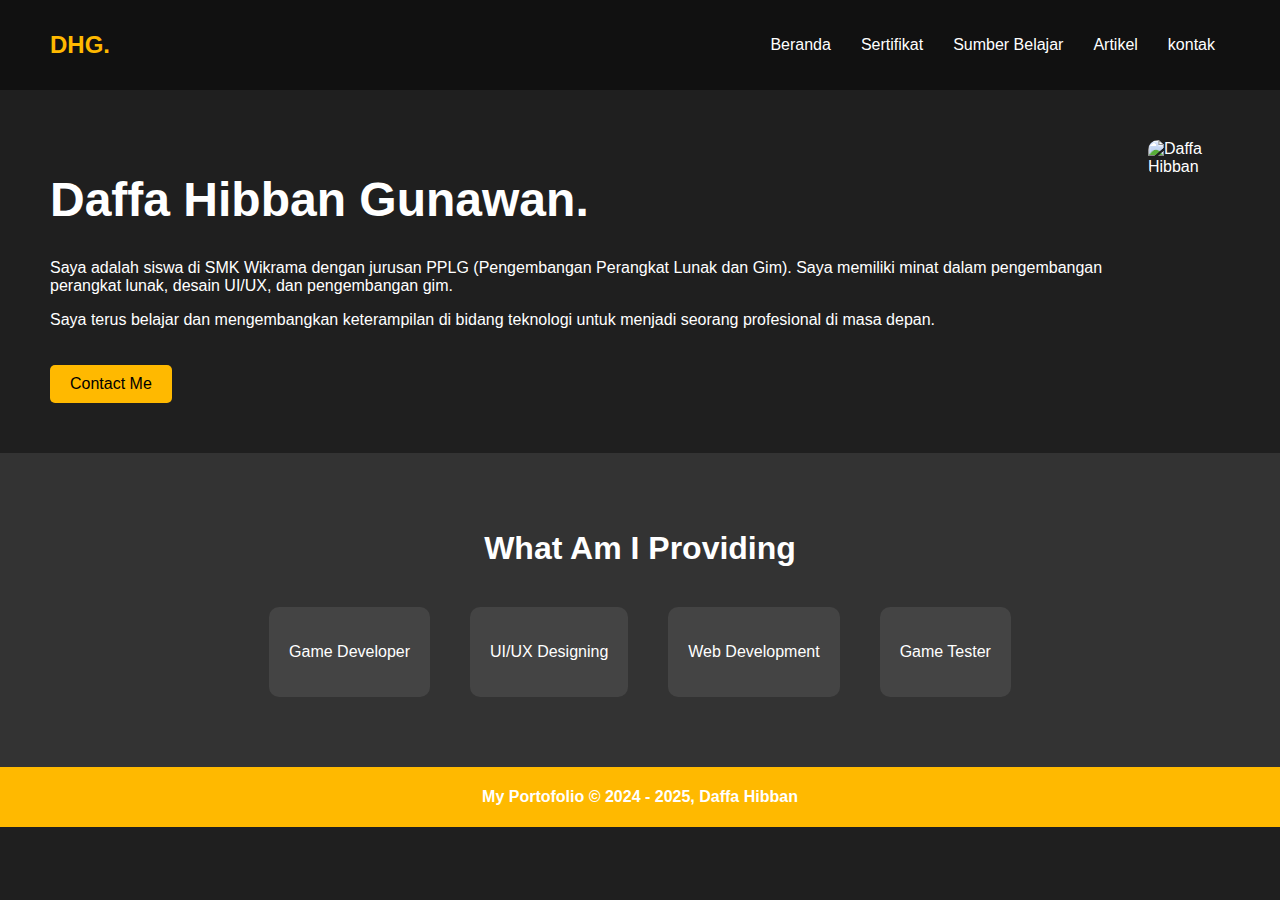
==== index.html @ 6b6d8813 "Add files via upload" ====
<!DOCTYPE html>
<html lang="en">
<head>
    <meta charset="UTF-8">
    <meta name="viewport" content="width=device-width, initial-scale=1.0">
    <title>Daffa Hibban - Home</title>
    <link rel="stylesheet" href="css.css">
</head>
<body>
    <nav>
        <div class="logo">DHG.</div>
        <ul>
            <li><a href="index.html">Beranda</a></li>
            <li><a href="sertifikat.html">Sertifikat</a></li>
            <li><a href="sumber.html">Sumber Belajar</a></li>
            <li><a href="artikel.html">Artikel</a></li>
            <li><a href="kontak.html">kontak</a></li>
        </ul>
    </nav>

    <section class="hero">
        <div class="intro">
            <h1>Daffa Hibban Gunawan<span>.</span></h1>
            <p>Saya adalah siswa di SMK Wikrama dengan jurusan PPLG (Pengembangan Perangkat Lunak dan Gim). 
                Saya memiliki minat dalam pengembangan perangkat lunak, desain UI/UX, dan pengembangan gim. 
            </p>
            <p>Saya terus belajar dan mengembangkan keterampilan di bidang teknologi untuk menjadi seorang profesional di masa depan.</p>
            <a href="kontak.html" class="btn">Contact Me</a>
        </div>
        <div class="hero-image">
            <img src="img/Photo on 16-12-24 at 13.33.jpg" alt="Daffa Hibban" style="height: 300px; border-radius:10px 10px 10px 10px ;">
        </div>
    </section>

    <section id="services" class="services">
        <h2>What Am I Providing</h2>
        <div class="service-items">
            <div class="service">
                <p>Game Developer</p>
            </div>
            <div class="service">
                <p>UI/UX Designing</p>
            </div>
            <div class="service">
                <p>Web Development</p>
            </div>
            <div class="service">
                <p>Game Tester</p>
            </div>
        </div>
    </section>

    <footer>
        <p> My Portofolio &copy; 2024 - 2025, Daffa Hibban</p>
    </footer>
</body>
</html>
---- css.css ----
body {
    font-family: Arial, sans-serif;
    margin: 0;
    padding: 0;
    box-sizing: border-box;
    background-color: #1f1f1f;
    color: #ffffff;
}

nav {
    display: flex;
    justify-content: space-between;
    align-items: center;
    padding: 20px 50px;
    background-color: #111;
}

nav .logo {
    font-size: 24px;
    font-weight: bold;
    color: #ffb900;
}

nav ul {
    list-style: none;
    display: flex;
}

nav ul li {
    margin: 0 15px;
}

nav ul li a {
    text-decoration: none;
    color: #ffffff;
    transition: 0.3s;
}

nav ul li a:hover {
    color: #ffb900;
}

.hero {
    display: flex;
    justify-content: space-between;
    padding: 50px;
}

.hero .intro h1 {
    font-size: 48px;
    color: #ffffff;
}

.hero .btn {
    display: inline-block;
    background-color: #ffb900;
    padding: 10px 20px;
    color: #000;
    text-decoration: none;
    border-radius: 5px;
    margin-top: 20px;
}

.services {
    text-align: center;
    padding: 50px;
    background-color: #333;
}

.service:hover {
    transform: scale(1.2);
}

.services h2 {
    font-size: 32px;
    margin-bottom: 20px;
}

.service-items {
    display: flex;
    justify-content: center;
}

.service {
    margin: 20px;
    padding: 20px;
    background-color: #444;
    border-radius: 10px;
    transition: 0.7s ease-in-out;
}

.portfolio {
    padding: 50px;
    text-align: center;
}

.portfolio-items {
    display: flex;
    grid-template-columns: repeat(3, 1fr);
    gap: 20px;
    justify-items: center;
}

.portfolio img {
    width: 90%;
    border-radius: 10px;
    max-width: 250px; 
    margin-left: auto;
}

.contact {
    padding: 50px;
    text-align: center;
}

.contact-methods p {
    margin: 10px 0;
}

.contact a {
    color: #ffb900;
    text-decoration: none;
}

.resources {
    padding: 50px;
    text-align: center;
}

.resources h2 {
    font-size: 32px;
    margin-bottom: 20px;
    color: #ffb900;
}

.resource-list {
    display: flex;
    flex-direction: column;
    gap: 30px;
    margin-top: 20px;
}

.resource-item {
    background-color: #333;
    padding: 20px;
    border-radius: 10px;
    text-align: left;
}

.resource-item h3 {
    font-size: 24px;
    color: #ffb900;
    margin-bottom: 10px;
}

.resource-item ul {
    list-style: none;
    padding: 0;
}

.resource-item li {
    margin: 10px 0;
}

.resource-item a {
    text-decoration: none;
    color: #ffffff;
    transition: 0.3s;
}

.resource-item a:hover {
    color: #ffb900;
}

iframe {
    border-radius: 10px 10px 10px 10px;
}


footer {
        padding: 5px;
        color: white;
        background-color: #ffb900;
        text-align: center;
        font-weight: bold;
}


.article {
    text-align: center;
    padding: 50px 20px;
}

.article h1 {
    font-size: 32px;
    margin-bottom: 20px;
}

.article p {
    font-size: 18px;
    line-height: 1.6;
    max-width: 800px;
    margin: 10px auto;
}

.article h3 {
    font-size: 24px;
    margin-top: 30px;
}
.zoom {
    transition: 0.7s ease-in-out;
}

.zoom:hover {
    transform: scale(1.2);
}

.hero-image {
    transition: 0.5s ease-in-out;
}

.hero-image:hover {
    transform: scale(1.2);
}
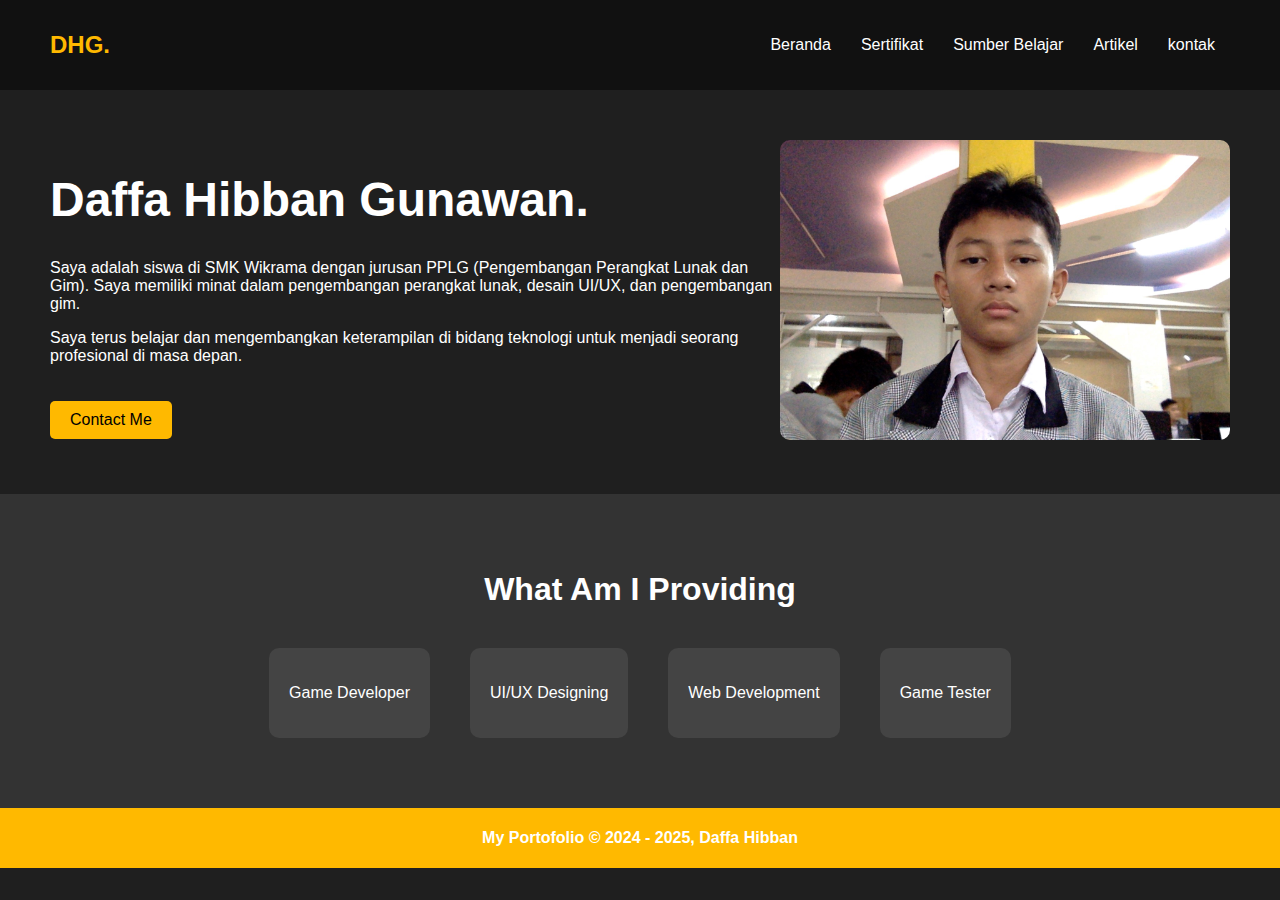
==== commit ee6c9274: "Update index.html" ====
--- a/index.html
+++ b/index.html
@@ -28,7 +28,7 @@
             <a href="kontak.html" class="btn">Contact Me</a>
         </div>
         <div class="hero-image">
-            <img src="img/Photo on 16-12-24 at 13.33.jpg" alt="Daffa Hibban" style="height: 300px; border-radius:10px 10px 10px 10px ;">
+            <img src="Photo on 16-12-24 at 13.33.jpg" alt="Daffa Hibban" style="height: 300px; border-radius:10px 10px 10px 10px ;">
         </div>
     </section>
 
